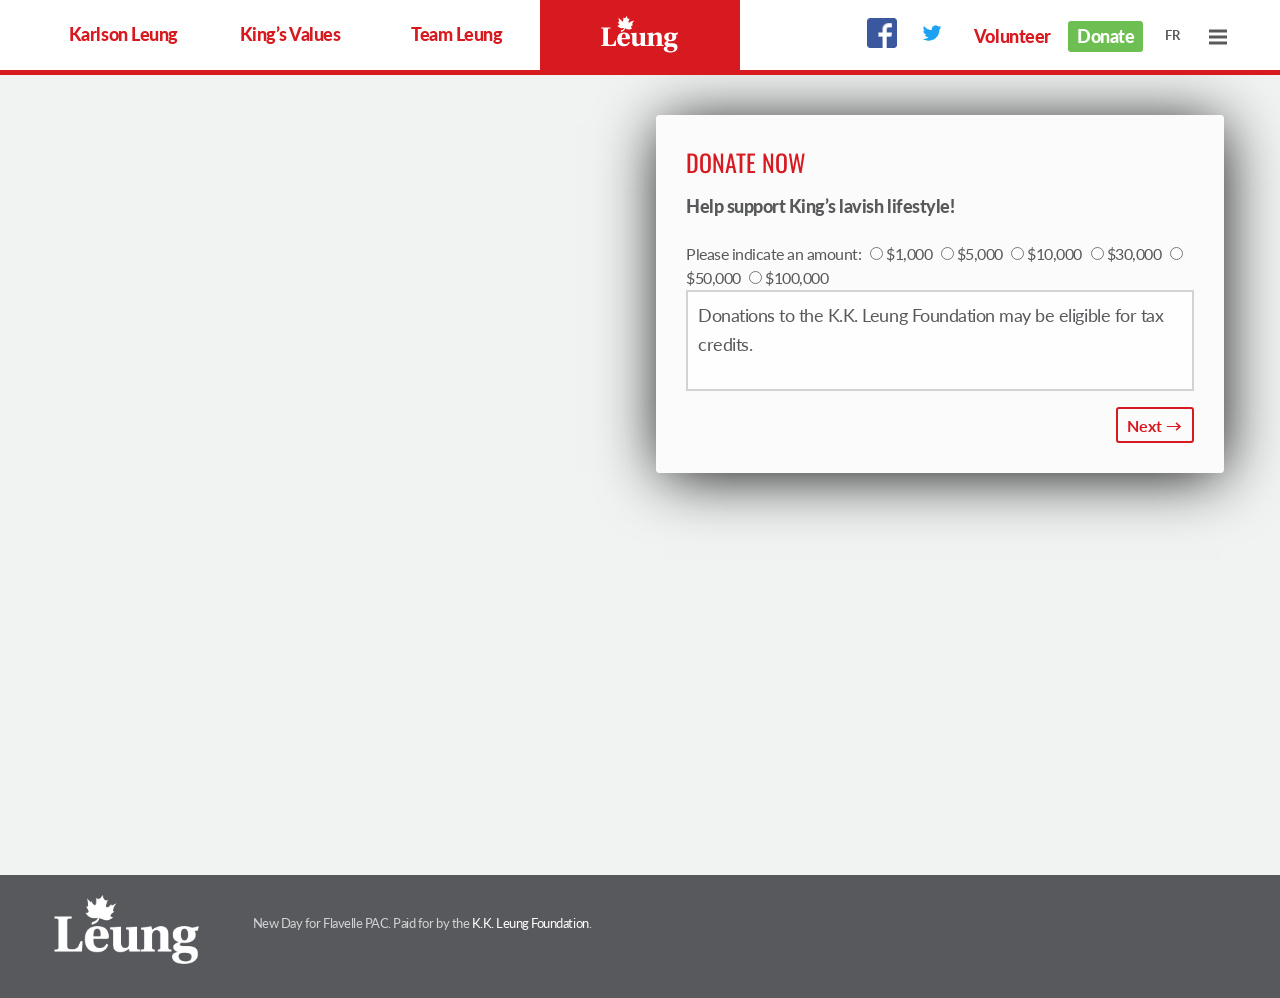
==== donate/index.htm @ eb3f4ece "Update index.htm" ====
<!DOCTYPE html>
<html lang="en-US">
  <head>
    <meta charset="UTF-8">
    <title>Donate | Ready for K.K. Leung</title>
    <meta name="description" content="Take advantage of tax credits to support the work of the K.K. Leung Foundation!">
    <meta name="viewport" content="width=device-width, initial-scale=1">
    <meta property="og:image" content="http://kkl.soundllp.com/images/king-donate-bg-wide.jpg">
    <meta property="og:image" content="http://kkl.soundllp.com/images/leung-generic-backdrop-red.png">
    <meta name="theme-color" content="#157878">
    <link href='https://fonts.googleapis.com/css?family=Open+Sans:400,700|Lato:400,400italic,300,700,900|Oswald:400,700,300' rel='stylesheet' type='text/css'>
    <link rel="stylesheet" href="/css/style.css">
    <link rel="icon" href="/favicon.ico" type="image/x-icon">
    
    <!-- Global site tag (gtag.js) - Google Analytics -->
    <script async src="https://www.googletagmanager.com/gtag/js?id=UA-57393795-3"></script>
    <script>
      window.dataLayer = window.dataLayer || [];
      function gtag(){dataLayer.push(arguments);}
      gtag('js', new Date());

      gtag('config', 'UA-57393795-3');
    </script>
      
    <script src="https://code.jquery.com/jquery-3.2.1.min.js"></script>
    <script type="text/javascript">
      $(document).ready(function(){
        $(".primary-nav-trigger").click(function() {
          $(".primary-nav").toggleClass("is-visible");
          $(".menu-icon").toggleClass("is-clicked");
          $("body").toggleClass("overflow-hidden");
        });
      });
    </script>
  </head>
  <body>
    <header id="header">
        <div class="row">
            <div class="column left-side">
              <ul class="mobile-hide">
                <a href="/hm-king-leung/"><li><div class="wrapper"><p>Karlson Leung</p></div></li></a>
                <a href="/realval/"><li><div class="wrapper"><p>King&rsquo;s Values</p></div></li></a>
                <a href="/team/"><li><div class="wrapper"><p>Team Leung</p></div></li></a>
              </ul>
              <div class="wrapper mobile-show text-center">
                <a href="/donate/" class="donate">Donate</a>
              </div>
            </div>
            <a href="/" class="home-link">
            	<div class="column middle">
              	  <img src="/images/header-logo-leung.png" title="Leung">
            	</div>
            </a>
            <div class="column right-side">
              <div class="wrapper">
                  <ul class="header-social">
                      <a href="https://www.facebook.com/karlson.leung" target="_blank" class="facebook">
                          <img src="/images/FB-f-Logo__blue_29.png">
                      </a>
                      <a href="https://twitter.com/karlsonleung" target="_blank" class="twitter">
                          <img src="/images/Twitter_Logo_Blue.png">
                      </a>
                  </ul>
                  <a href="/register/" class="volunteer mobile-hide">Volunteer</a>
                  <a href="/donate/" class="donate mobile-hide">Donate</a>
                  <a class="lang-switch" href="/fr/">FR</a>
		          <a class="primary-nav-trigger" href="#">
                      <span class="menu-icon">
                      </span>
                  </a>
              </div>
            </div>
          </div>
    </header>
      <nav class="primary-nav">
          <div class="nav-wrapper">
              <div class="row">
                  <div class="column large-3 medium-6 small-12">
                      <ul>
                          <li>The King</li>
                          <ul>
                              <li>
                                  <a href="/hm-king-leung/">Karlson King-Tao Leung, FRSA</a>
                              </li>
                              <li>
                                  <a href="/realval/">King&rsquo;s Values</a>
                              </li>
                              <li>
                                  <a href="/team/">Team Leung</a>
                              </li>
                          </ul>
                      </ul>
                  </div>
              </div>
          </div>
      </nav>
    <div class="donate-hero">
        <div class="row">
            <div id="donate-box" class="column large-6 medium-8 small-12">
                <div class="donate-hide-large">
                </div>
                <div class="donate-form-container">
                    <h2>Donate Now</h2>
                    <p style="font-weight: 900">
                        Help support King&rsquo;s lavish lifestyle!
                    </p>
                    <form action="/thankyou.htm">
                        <label for="amount">Please indicate an amount:</label>
                        <span>
                            <input id="amount_1000" type="radio" name="amount" value="1000" required="required"><label for="amount_1000">$1,000</label>
                        </span>
                        <span>
                            <input id="amount_5000" type="radio" name="amount" value="5000" required="required"><label for="amount_5000">$5,000</label>
                        </span>
                        <span>
                            <input id="amount_10000" type="radio" name="amount" value="10000" required="required"><label for="amount_10000">$10,000</label>
                        </span>
                        <span>
                            <input id="amount_30000" type="radio" name="amount" value="30000" required="required"><label for="amount_30000">$30,000</label>
                        </span>
                        <span>
                            <input id="amount_50000" type="radio" name="amount" value="50000" required="required"><label for="amount_50000">$50,000</label>
                        </span>
                        <span>
                            <input id="amount_100000" type="radio" name="amount" value="100000" required="required"><label for="amount_100000">$100,000</label>
                        </span>
                        <div class="tax-credits-infobox">
                            <p>
                                Donations to the K.K. Leung Foundation may be eligible for tax credits.
                            </p>
                        </div>
                        <div class="row" style="margin-top: 1rem;">
                            <button id="donate-button" type="submit">Next &rarr;</button>
                        </div>
                    </form>
                </div>
            </div>
        </div>
    </div>
    <footer>
    <div class="full-height-filler"></div>
    <div id="new-day-for-flavelle">
        <div class="row">
            <div class="medium-2 column text-left small-only-text-center"><img class="logo" src="/images/medium-leung.png" alt="Leung"></div>
            <div class="medium-8 column" style="padding-top:20px;">New Day for Flavelle PAC. Paid for by the <a href="http://draftmatt.soundllp.com/charitynav/index.htm">K.K. Leung Foundation</a>.</div>
        </div>
    </div>
    </footer>
    
  </body>
</html>
---- css/style.css ----
body {
    /* background: white; */
    background: #f1f2f2;
    color: #58595b;
    padding: 75px 0 0 0;
    margin: 0;
    font-family: Lato,"Helvetica Neue","Helvetica",Helvetica,Arial,sans-serif;
    font-weight: normal;
    font-style: normal;
    line-height: 150%;
    position: relative;
    cursor: default;
    letter-spacing: -0.03em;
}

body.overflow-hidden {
    overflow: hidden;
}

body.meet-king {
    background: #ffffff;
}

*, *:before, *:after {
    -webkit-box-sizing: border-box;
    -moz-box-sizing: border-box;
    /* box-sizing: border-box; */
}

a {
    color: #0babe3;
    text-decoration: none;
    line-height: inherit;
}

div, dl, dt, dd, ul, ol, li, h1, h2, h3, h4, h5, h6, pre, form, p, blockquote, th, td {
    margin: 0;
    padding: 0;
}

ul, ol, dl {
    font-size: 1.1rem;
    line-height: 1.8rem;
    margin-bottom: 1.25rem;
    list-style-position: outside;
    font-family: Lato,sans-serif;
}

h1, h2, h3, h4, h5, h6 {
    font-family: Oswald,"Helvetica Neue","Helvetica",Helvetica,Arial,sans-serif;
    font-weight: 400;
    text-transform: uppercase;
    font-style: normal;
    color: #d71920;
    text-rendering: optimizeLegibility;
    margin-top: 0.2rem;
    margin-bottom: 1rem;
    line-height: 1.2;
    letter-spacing: 0;
}

h3 {
    font-family: Oswald;
    letter-spacing: -0.03em;
    text-transform: uppercase;
    font-size: 1.7rem;
    color: #58595c;
    margin: 1em 0 1em;
    line-height: 1em;
    font-weight: 300;
}

p {
    font-family: inherit;
    font-weight: normal;
    font-size: 1.1rem;
    line-height: 1.8rem;
    margin-bottom: 1.25rem;
    text-rendering: optimizeLegibility;
}

img {
    max-width: 100%;
    height: auto;
}

blockquote {
    margin: 1.5em 0;
    padding: 1em 0;
}

/* screen size-dependent general elements */
@media only screen and (max-width: 40.063em) {
    h1, h2, h3, h4, h5, h6 {
        line-height: 1.2;
    }
    
    h1 {
        font-size: 2.3125rem;
    }
    
    h3 {
        font-size: 1.4375rem;
    }

    p {
        font-size: 1rem;
        line-height: 1.4em;
    }
}

input[type="text"], input[type="password"], input[type="date"], input[type="datetime"], input[type="datetime-local"], input[type="month"], input[type="week"], input[type="email"], input[type="number"], input[type="search"], input[type="tel"], input[type="time"], input[type="url"], textarea {
    -webkit-appearance: none;
    -webkit-border-radius: 0px;
    background-color: rgba(255,255,255,.25);
    font-family: inherit;
    border: 2px solid rgba(0,0,0,0.2);
    color: rgba(0, 0, 0, 0.75);
    display: block;
    font-size: 0.875rem;
    margin: 0 0 0.875rem 0;
    padding: 0.5rem;
    height: 2.3125rem;
    width: 100%;
    -webkit-box-sizing: border-box;
    -moz-box-sizing: border-box;
    box-sizing: border-box;
    transition: box-shadow 0.45s, border-color 0.45s ease-in-out;
}

.button, button {
    padding: 0.4em 0.6em;
    border: none;
    line-height: 1.2em;
    font-family: 'Lato';
    font-size: 1rem;
    display: inline-block;
    overflow: hidden;
    width: auto;
    color: #fff;
    background-color: #d71920;
    background-repeat: no-repeat;
    background-size: contain;
    background-position: -40px 0px;
    text-decoration: none;
    border-bottom: none;
    border-radius: 3px;
    cursor: pointer;
}

.button:hover, ul.share-buttons a:hover {
    background: #b11116;
}

#header {
    height: 75px;
    background: #fff;
    background-size: cover;
    border-bottom: 5px solid #d71920;
    position: absolute;
    top: 0;
    left: 0;
    width: 100%;
    z-index: 9999;
}

#header .row {
    height: 70px;
}

.row {
    width: 100%;
    margin-left: auto;
    margin-right: auto;
    margin-top: 0;
    margin-bottom: 0;
    max-width: 75em;
}

.row:after {
    clear: both;
}

.row:before, .row:after {
    content: " ";
    display: table;
}

#header ul {
    margin: 0;
}

.header-social {
    list-style: none;
    vertical-align: middle;
    display: inline-block;
    position: relative;
    top: -2px;
    margin-right: 0.5em!important;
}

.header-social .facebook, .header-social .twitter {
    /* background-color: #a7a9ac; */
}

.header-social img {
    width: 30px;
    height: 30px;
}

@media only screen and (max-width: 940px) {
    .header-social {
        display: none;
    }
}

#header .left-side {
    padding-left: 0;
    padding-right: 0;
    position: relative;
    width: 41.6667%;
}

#header .left-side ul li {
    width: 33.33%;
    list-style: none;
    float: left;
}

#header .left-side ul li .wrapper p {
    margin: 0;
    font-size: 1em;
    line-height: 1.2em;
    font-weight: 900;
    text-align: center;
}

#header .left-side a:hover>li {
    background-color:rgba(0,0,0,0.05)
}

#header .right-side {
    text-align: right;
    padding-right: 90px;
    padding-left: 0;
    position: relative;
    width: 41.6667%;
    padding-top: 4px;
}

@media only screen and (max-width: 730px) {
    #header .left-side, #header .right-side {
        width: 38%;
    }
}

@media only screen and (max-width: 500px) {
    #header .left-side, #header .right-side {
        width: 35%;
    }
}

#header .wrapper {
    height: 70px;
    width: 600px;
    display: table-cell;
    vertical-align: middle;
}

@media only screen and (max-width: 730px) {
    .mobile-hide {
        display: none;
    }
}

@media only screen and (min-width: 730px) {
    .mobile-show {
      display: none!important;
    }
}

.text-center {
    text-align: center !important;
}

#header a {
    border-bottom: none;
    color: #d71920;
}

#header .left-side ul li {
    width: 33.33%;
    list-style: none;
    float: left;
}

#header .right-side a {
    margin: 0 0.4em;
    font-weight: 900;
    font-size: 1.1em;
}

#header .home-link div {
    background-color: #d71920;
}

#header .home-link:hover div {
    background-color: #b11116;
}

#header a.volunteer:hover {
    color: #b11116;
}

#header a.donate {
    background-color: #6ebf52;
    color: #fff;
    padding: 0.3em 0.5em;
    border-radius: 3px;
    font-size: 1.1em;
    font-weight: 900;
}

#header a.donate:hover {
    background-color: #b11116;
}

#header a.lang-switch {
    color: #58595c;
    font-size: 0.8em;
    font-weight: 700;
    text-transform: uppercase;
    position: absolute;
    right: 45px;
    top: 0;
    height: 100%;
    width: 45px;
    margin: 0;
    padding-top: 23px;
    text-align: center;
}

#header a.lang-switch:hover {
    color: #a7a9ac;
}

#header .middle {
    height: 100%;
    text-align: center;
    padding: 1em 1em 0;
    position: relative;
    width: 16.6667%;
}

@media only screen and (max-width: 730px) {
    #header .middle {
        width: 22%;
    }
}

@media only screen and (max-width: 500px) {
    #header .middle {
        width: 28%;
    }
}

/* navigation */
.primary-nav {
    position: fixed;
    left: 0;
    top: 0;
    height: 100%;
    width: 100%;
    padding-top: 75px;
    background-color: rgba(255,255,255,0.95);
    z-index: 999;
    -webkit-overflow-scrolling: touch;
    -webkit-transform: translateY(-100%);
    -moz-transform: translateY(-100%);
    -ms-transform: translateY(-100%);
    -o-transform: translateY(-100%);
    transform: translateY(-100%);
    -webkit-transition-property: -webkit-transform;
    -moz-transition-property: -moz-transform;
    transition-property: transform;
    -webkit-transition-duration: 0.4s;
    -moz-transition-duration: 0.4s;
    transition-duration: 0.4s;
    overflow: scroll;
}

.primary-nav.is-visible {
    -webkit-transform: translateY(0);
    -moz-transform: translateY(0);
    -ms-transform: translateY(0);
    -o-transform: translateY(0);
    /* transform: translateY(0); */
}

.primary-nav ul {
    list-style: none;
    margin-left: 0;
    margin-bottom: 2em;
}

.primary-nav ul li {
    font-family: Oswald;
    text-transform: uppercase;
    color: #a7a9ac;
    font-size: 0.8em;
    line-height: 1.1em;
    margin-bottom: 1em;
}

.primary-nav ul ul li {
    font-family: Lato;
    margin-bottom: 0.6em;
    text-transform: none;
    font-size: 1.3em;
    font-weight: 900;
    letter-spacing: -0.03em;
}

.primary-nav ul ul li a {
    color: #d71920;
    border: none;
}

.primary-nav ul ul li a:hover {
    color: #4b5766;
    margin-left: 0.2em;
}

.nav-wrapper {
    width: 100vw;
    height: 70vh;
    padding: 5rem 0;
}

/* nav button */
.primary-nav-trigger {
    position: absolute;
    right: 0;
    top: 0;
    height: 100%;
    width: 45px;
    margin: 0!important;
}

.primary-nav-trigger .menu-icon.is-clicked {
    background-color: rgba(255, 255, 255, 0);
}

.primary-nav-trigger .menu-icon {
    display: inline-block;
    position: absolute;
    left: 50%;
    top: 50%;
    bottom: auto;
    right: auto;
    cursor: pointer;
    -webkit-transform: translateX(-50%) translateY(-50%);
    -moz-transform: translateX(-50%) translateY(-50%);
    -ms-transform: translateX(-50%) translateY(-50%);
    -o-transform: translateX(-50%) translateY(-50%);
    transform: translateX(-50%) translateY(-50%);
    width: 18px;
    height: 3px;
    background-color: #58595c;
    -webkit-transition: background-color 0.3s;
    -moz-transition: background-color 0.3s;
    transition: background-color 0.3s;
}

.primary-nav-trigger .menu-icon::before, .primary-nav-trigger .menu-icon:after {
    content: '';
    width: 100%;
    height: 100%;
    position: absolute;
    background-color: #58595c;
    right: 0;
    -webkit-transition: -webkit-transform .3s, top .3s, background-color 0s;
    -moz-transition: -moz-transform .3s, top .3s, background-color 0s;
    transition: transform .3s, top .3s, background-color 0s;
}

.primary-nav-trigger .menu-icon::before {
    top: -6px;
}

.primary-nav-trigger .menu-icon::after {
    top: 6px;
}

.primary-nav-trigger .menu-icon.is-clicked::before, .primary-nav-trigger .menu-icon.is-clicked::after {
    background-color: #d71920;
}

.primary-nav-trigger .menu-icon.is-clicked::before {
    top: 0;
    -webkit-transform: rotate(135deg);
    -moz-transform: rotate(135deg);
    -ms-transform: rotate(135deg);
    -o-transform: rotate(135deg);
    transform: rotate(135deg);
}

.primary-nav-trigger .menu-icon.is-clicked::after {
    top: 0;
    -webkit-transform: rotate(225deg);
    -moz-transform: rotate(225deg);
    -ms-transform: rotate(225deg);
    -o-transform: rotate(225deg);
    transform: rotate(225deg);
}

/* columns */
.column, .columns {
    position: relative;
    padding-left: 0.9375em;
    padding-right: 0.9375em;
    float: left;
}

.column, .columns {
    padding-left: 0.9375em;
    padding-right: 0.9375em;
    width: 100%;
    float: left;
}

.column.small-centered, .columns.small-centered {
    margin-left: auto;
    margin-right: auto;
    float: none;
}

@media only screen and (min-width: 40.063em) {
    .column, .columns {
        position: relative;
        padding-left: 0.9375em;
        padding-right: 0.9375em;
        float: left;
    }
    
    .medium-4 {
        width: 33.33333%;
    }
    
    .medium-5 {
       width: 41.66667%;
    }
    
    .medium-6 {
        width: 50%;
    }
    
    .medium-7 {
        width: 58.33333%;
    }
    
    .pull-5 {
       position: relative;
        right: 41.66667%;
        left: auto;
    }

    .push-8 {
        position: relative;
        left: 66.66667%;
        right: auto;
    }
}

@media only screen and (min-width: 64.063em) {
    .column, .columns {
        position: relative;
        padding-left: 1em;
        padding-right: 1em;
        float: left;
    }
      
    .large-3 {
        width: 25%;
    }
    
    .pull-5 {
        position: relative;
        right: 41.66667%;
        left: auto;
    }
    
    .push-8 {
        position: relative;
        left: 66.66667%;
        right: auto;
    }
}

.main-content-wrapper {
    background: white;
    padding: 0 75px 3em;
}

@media only screen and (max-width: 50.063em) {
    .main-content-wrapper {
        padding: 0 20px 2em;
    }
}

/* banner */
.banner-image {
    min-height: 400px;
    background-image: url('/images/king-hero.jpg');
    background-position: top right;
    background-size: cover;
}

@media only screen and (max-width: 500px) {
    .banner-image {
        /* background-position-x: 40em; */
    }
}

#banner-wrapper {
    /* background-color: #ffffff; */
    padding: 22px;
    /* margin: 25px auto 0 auto; */
    /* border-radius: 4px; */
    position: relative;
    top: 3em;
    /* box-shadow: 2px 5px 60px 0px rgba(0, 0, 0, 1); */
    max-width: 529px;
    text-align: center;
}

@media only screen and (max-width: 500px) {
    #banner-wrapper {
        top: 5em;
    }
}

/* Open Movement in Flavelle */
#banner-wrapper h1 {
    text-transform: uppercase;
    font-family: oswald;
    font-size: 3rem;
    line-height: 1.2;
    cursor: default;
    letter-spacing: 0;
    color: #ffffff;
    text-align: center;
    padding: 0.2em;
    /* margin: 0 0 0.5em; */
    margin: 0;
    font-weight: 400;
    text-shadow: 2px 5px 60px rgba(0, 0, 0, 1);
}

/* Be a part of the most... */
#banner-wrapper h1:first-of-type {
    font-weight: 300;
    font-size: 2.3rem;
}

@media only screen and (max-width: 500px) {
    #banner-wrapper h1 {
        font-size: 2.5rem;
    }
    
    #banner-wrapper h1:first-of-type {
        font-size: 1.8rem;
    }
}

#stand-with-king {
    margin: 1.25rem;
}

.content-button {
    margin: 0;
    font-size: 1.1rem;
    font-weight: 900;
    font-family: Lato;
    background: #d71920;
    color: #fff !important;
    border: 2px solid #d71920 !important;
    letter-spacing: -0.02em;
    padding: 0.4em 0.6em;
    border-radius: 3px;
    border-color: #fff;
    display: inline-block;
}

.content-button:hover {
    background: none;
    border: 2px solid #d71920 !important;
    text-shadow: 0px 0px;
}

/* news feed */
.home-news-feed {
    margin-top: 75px;
}

.home-news-feed .news-item {
    margin-top: 50px;
    margin-bottom: 50px;
}

.news-item h3 {
    font-size: 2em;
    font-family: Lato;
    text-transform: none;
    font-weight: 900!important;
    color: #d71920;
    line-height: 1.0em;
    margin-bottom: 0.2em;
}

.news-item p {
    font-size: 1.1em;
    line-height: 1.4em;
    margin: 0.6em 0 0.1em;
}

.news-item .text-link {
    color: #0babe3;
    font-size: 0.8em;
    text-transform: uppercase;
    border: none;
}

/* sidebar */
.sidebar-block {
    margin-top: 75px;
    text-align: center;
}

.news-item h4, .sidebar-block h4 {
    font-family: Oswald;
    text-transform: uppercase;
    color: #a7a9ac;
    font-size: 0.9em;
    letter-spacing: 0;
    margin-bottom: 0.4em;
}

.bromide p {
    font-size: 22px;
    line-height: 1em;
    font-weight: 900;
    color: #6F6F6F;
}

.bromide p span {
    color: #d71920;
    display: block;
    padding-top: 0.5em;
    font-size: 0.8em;
    text-transform: uppercase;
}

/* sidebar donate */
.donate-block {
    border: 10px solid #f1f2f2;
    text-align: left;
    padding: 1.25em;
}

.donate-block header {
    margin-bottom: 1em;
    border-bottom: 3px solid #f1f1f1;
}

.donate-block header h2 {
    margin-bottom: 0.5rem;
    font-weight: 400 !important;
    background: #d71920;
    display: inline;
    color: #fff;
    padding: 0 0.4em 0.05em;
    box-decoration-break: clone;
    -webkit-box-decoration-break: clone;
}

.donate-block header p {
    font-size: 0.9em;
    line-height: 1.3;
    background: #f1f1f1;
    display: inline;
    color: #3f2e0a;
    padding: 0 0.4em 0.05em;
    box-decoration-break: clone;
    -webkit-box-decoration-break: clone;
    background: none;
    display: block;
    padding: 0;
    margin-top: 1em;
}

.donate-block .button {
    margin-bottom: 0;
    font-weight: 900;
    font-size: 1.2rem;
    border: 2px solid #d71920;
    background: none;
    color: #d71920;
}

.donate-block .button:hover {
    background: #d71920;
    border: 2px solid #d71920;
    color: #fff;
}

.donate-block .donor-logo {
    margin: 0 auto 1em;
    display: block;
    max-width: 300px;
    width: 100%;
}

/* footer */
footer {
    background-color: #ffffff;
}

#new-day-for-flavelle {
    background: #58595c;
    font-size: 0.8em;
    color: #d1d3d4;
    line-height: 1.3em;
    padding: 20px 0;
    width: 100%;
    /* margin-top: 0.2em; */
}

#new-day-for-flavelle > .row {
    max-width: 1200px;
}

.text-left {
    text-align: left !important;
}

@media only screen and (max-width: 40em) {
    .small-only-text-center {
        text-align: center !important;
    }
}

@media only screen and (min-width: 40.063em) {
    .medium-2 {
        width: 16.66667%;
    }
    
    .medium-8 {
        width: 66.66667%;
    }
}

@media only screen and (min-width: 64.063em) {
    .column.large-centered, .columns.large-centered {
        margin-left: auto;
        margin-right: auto;
        float: none;
    }
    
    .large-6 {
        width: 50%;
    }
    
    .large-8 {
        width: 66.66667%;
    }
}

#new-day-for-flavelle .logo {
    width: 150px;
    max-width: 100%;
    margin-right: 15px;
    margin-bottom: 10px;
}

#new-day-for-flavelle a {
    color: #fff;
    border-bottom: none;
}

#new-day-for-flavelle a:hover {
    color: #a7a9ac;
}

/* Meet HM King */
.king-banner {
    background: no-repeat center center fixed;
    -webkit-background-size: cover;
    -moz-background-size: cover;
    -o-background-size: cover;
    background-size: cover;
    padding-top: 170px;
    padding-bottom: 170px;
    position: relative;
    background-image: url('http://kkl.soundllp.com/images/meet-king-flavelle-1.jpg');
}

@media (max-width: 768px) {
    .king-banner {
        padding-top: 50px;
        padding-bottom: 50px;
        background-attachment: scroll;
    }
}

.king-banner h1 {
    font-family: "utopia-std-display", Georgia, sans-serif;
    font-weight: 700;
    font-size: 64px;
    color: white;
    line-height: 1.2;
}

.king-banner h1 span {
    font-family: 'Lato', sans-serif;
    text-transform: uppercase;
    font-size: 16px;
    font-weight: 900;
    letter-spacing: 2px;
    padding-bottom: 3px;
    display: block;
}

.overlay-dark {
    position: absolute;
    top: 0;
    left: 0;
    width: 100%;
    height: 100%;
    z-index: 0;
}

.background-gradient-dark, .overlay-dark {
    background: -moz-linear-gradient(top, rgba(34, 34, 34, 0.2) 0%, rgba(34, 34, 34, 0.5) 100%);
    background: -webkit-gradient(linear, left top, left bottom, color-stop(0%, rgba(34, 34, 34, 0.2)), color-stop(100%, rgba(34, 34, 34, 0.45)));
    background: -webkit-linear-gradient(top, rgba(34, 34, 34, 0.2) 0%, rgba(34, 34, 34, 0.5) 100%);
    background: -o-linear-gradient(top, rgba(34, 34, 34, 0.2) 0%, rgba(34, 34, 34, 0.5) 100%);
    background: -ms-linear-gradient(top, rgba(34, 34, 34, 0.2) 0%, rgba(34, 34, 34, 0.5) 100%);
    background: linear-gradient(to bottom, rgba(34, 34, 34, 0.2) 0%, rgba(34, 34, 34, 0.5) 100%);
    filter: progid:DXImageTransform.Microsoft.gradient(startColorstr='#00000000', endColorstr='#a6000000',GradientType=0);
}

.content-block {
    z-index: 2;
    position: relative;
}

.king-banner .white-line {
    margin: 15px auto;
    width: 0;
}

.white-line {
    width: 100px;
    border-top: solid 5px white;
    margin-top: 15px;
    margin-bottom: 15px;
}

.king-banner ul {
    list-style-type: none;
    padding: 0;
    margin: 0;
    margin-top: 50px;
}

.king-banner ul li {
    margin-right: 20px;
    display: inline-block;
}

.king-banner ul li:last-child {
    margin-right: 0;
}

@media (max-width: 768px) {
    .king-banner h1 {
        font-size: 52px;
    }
    
    .king-banner ul li {
        margin: 5px 0 0 0;
        display: block;
    }
}

.king-banner ul li a {
    font-family: 'Lato', sans-serif;
    text-transform: uppercase;
    font-size: 20px;
    color: white;
    font-weight: 900;
    letter-spacing: 2px;
    padding-bottom: 3px;
}

.king-banner ul li a:hover {
    border-bottom: solid 5px white;
}

/* Meet King contents */
.media {
    max-width: 400px;
    padding: 0px 20px 20px 0;
}

.left-media {
    float: left;
}

.right-media {
    float: right;
}

.vertical-photos img {
    margin-bottom: 25px;
}

.media-row {
    padding-top: 25px;
    padding-bottom: 50px;
}

.meet-king-wrapper h2 {
    font-family: "utopia-std-display", Georgia, serif;
    font-size: 42px;
    font-weight: 600;
}

.meet-king-wrapper section {
    padding-top: 40px;
    padding-bottom: 40px;
    padding-left: 15%;
    padding-right: 15%;
}

.meet-king-wrapper blockquote {
    font-family: 'Lato', serif;
    margin-left: 0;
    padding-left: 0;
    color: white;
    font-size: 32px;
    border-left: none;
    line-height: 1.2;
}

.meet-king-wrapper blockquote citation {
    font-family: 'Lato', sans-serif;
    text-transform: uppercase;
    font-size: 14px;
    font-weight: 900;
    letter-spacing: 2px;
    display: block;
    margin-top: 15px;
}

.meet-king-wrapper blockquote.inline-quote {
    font-size: 22px;
    font-style: italic;
    padding: 25px;
    color: #58595b;
}

.meet-king-wrapper section#intro {
    padding-top: 80px;
}

.meet-king-wrapper span.bold-text {
    font-family: 'Lato', sans-serif;
    text-transform: uppercase;
    font-size: 14px;
    font-weight: 900;
    letter-spacing: 2px;
}

.meet-king-wrapper section#wanderer {
    padding-top: 0;
    padding-bottom: 950px;
    background: no-repeat center bottom none;
    background-size: 100%;
    background-image: url('http://kkl.soundllp.com/images/meet-king-oxon-paint.jpg');
}

@media (max-width: 1200px) {
    .meet-king-wrapper section#wanderer {
        padding-bottom: 575px;
    }
}

@media (max-width: 768px) {
    .meet-king-wrapper section {
        padding-left: 2%;
        padding-right: 2%;
        padding-top: 20px;
        padding-bottom: 20px;
    }
    
    .meet-king-wrapper section#intro {
        padding-top: 40px;
    }
    
    .meet-king-wrapper section#wanderer {
        padding-bottom: 425px;
    }
    
    .meet-king-wrapper blockquote {
        font-size: 26px;
    }
}

.king-banner-content {
    background: no-repeat center center fixed;
    -webkit-background-size: cover;
    -moz-background-size: cover;
    -o-background-size: cover;
    background-size: cover;
    padding-top: 150px;
    padding-bottom: 150px;
    text-align: center;
    position: relative;
}

@media (max-width: 768px) {
    .king-banner-content {
        background-attachment: scroll;
        padding-top: 50px;
        padding-bottom: 50px;
    }
}

.kk-leung-sig {
    display: block;
    margin: 1em auto;
    width: 200px;
}

/* King's Values page */
.king-val-hero {
    position: relative;
}

.king-val-question {
    padding-top: 75px;
    padding-bottom: 75px;
    text-align: center;
    /* max-width: 900px; */
    margin: 0 auto;
    min-height: 350px;
    background-repeat: no-repeat;
    background-position: center right;
    -webkit-background-size: cover;
    -moz-background-size: cover;
    -o-background-size: cover;
    background-size: cover;
    background-image: url('http://kkl.soundllp.com/images/king-val-banner.jpg'); /* 2020 Visionary */
}

#king-val-question-label {
    max-width: 900px;
    display: block;
    margin: 0 auto;
        
    /* transparency on box - may remove */
    background-color: rgba(255, 255, 255, 0.5);
    padding: 30px;
    border-radius: 4px;
}

#king-val-question-label h1 {
    font-family: 'lato',sans-serif;
    text-transform: none;
    font-size: 42px;
    color: #58595b;
    font-weight: 900;
    line-height: 1;
}

@media only screen and (max-width: 40.063em) {
    #king-val-question-label {
        font-size: 32px;
        text-align: center;
    }
}

.king-val-highlights:after {
    clear: both;
}

.king-val-highlights:before, .king-val-highlights:after {
    content: " ";
    display: table;
}

.highlight-box {
    width: 33.33%;
    display: block;
    float: left;
    height: 250px;
    background: no-repeat center center none;
    -webkit-background-size: cover;
    -moz-background-size: cover;
    -o-background-size: cover;
    background-size: cover;
    position: relative;
}

@media only screen and (max-width: 40.063em) {
    .highlight-box {
        width: 100%;
        float: none;
    }
}

.highlight-box:hover h3 {
    transform: scale(1.2);
    -webkit-transform: scale(1.2);
}

.highlight-box h3 {
    padding: 25px 40px;
    z-index: 2;
    position: absolute;
    bottom: 0;
    color: white;
    transition: all .2s ease-in-out;
    -webkit-transition: all .2s ease-in-out;
}

/* Register page */
.register-hero {
    background-color: #000000;
    background-repeat: no-repeat;
    background-size: contain;
    background-position: bottom right;
    background-image: url('http://kkl.soundllp.com/images/king-slay-cropped.png');
}

.register-hide-large {
    display: none;
    width: 100%;
    height: 300px;
    background-size: contain;
    background-repeat: no-repeat;
    background-position: bottom right;
    position: relative;
    background-image: url('http://kkl.soundllp.com/images/king-slay-cropped.png');
}

.register-wrapper {
    background-color: #ffffff;
    margin: 4em 0;
    padding: 22px;
    border-radius: 4px;
    box-shadow: 2px 5px 60px 0px rgba(0, 0, 0, 1);
    max-width: 531px;
}

@media only screen and (max-width: 64.063em) {
    .register-hide-large {
        display: block;
    }    
    
    .register-hero {
        background: #000000;
    }
    
    .register-wrapper {
        position: static;
        width: 100%;
        margin: 0;
        background: #ffffff;
        border: none;
        box-shadow: none;
        -webkit-box-shadow: none;
        max-width: none;
    }
}

.register-wrapper h1 {
    text-transform: uppercase;
    font-family: oswald;
    font-weight: normal;
    font-size: 2.3rem;
    line-height: 1.2;
    cursor: default;
    letter-spacing: 0;
    color: #d71920;
    text-align: center;
    padding: 0.2em;
    margin: 0 0 0.5em;
}

.register-wrapper h2 {
    cursor: default;
    color: #58595c;
    font-size: 1.1rem;
    font-weight: 900;
    font-family: Lato;
    text-align: center;
    text-rendering: optimizeLegibility;
    text-transform: none;
}

#register-form input {
    font-size: 1rem;
}

#register-button {
    margin: 0;
    border: none;
    background-color: #d71920;
    color: #fff;
    font-weight: bold;
    white-space: normal;
}

#register-button:hover {
    background-color: #b11116;
}

/* Donate page */
.donate-hero {
    background-image: url('http://kkl.soundllp.com/images/king-donate-bg-wide.jpg');
    background-repeat: no-repeat;
    background-position: left top;
    background-size: cover;
    min-height: 800px;
    background-color: #f1f2f2;
}

#donate-box {
    float: right;
}

.donate-form-container {
    margin: 40px 0;
    position: relative;
    padding: 30px;
    border-radius: 4px;
    background-color: rgba(255, 255, 255, 0.7);
    text-align: left;
    box-shadow: 2px 5px 60px -5px rgba(0, 0, 0, 1);
}

.tax-credits-infobox {
    background: rgba(255, 255, 255, 0.7);
    border: 2px solid #d1d3d4;
    margin-bottom: 1rem;
    padding: 10px;
}

#donate-button {
    font-weight: bold;
    background: none;
    border: 2px solid #d71920;
    color: #d71920;
    float: right;
}

#donate-button:hover {
    background: #d71920;
    color: #ffffff;
}
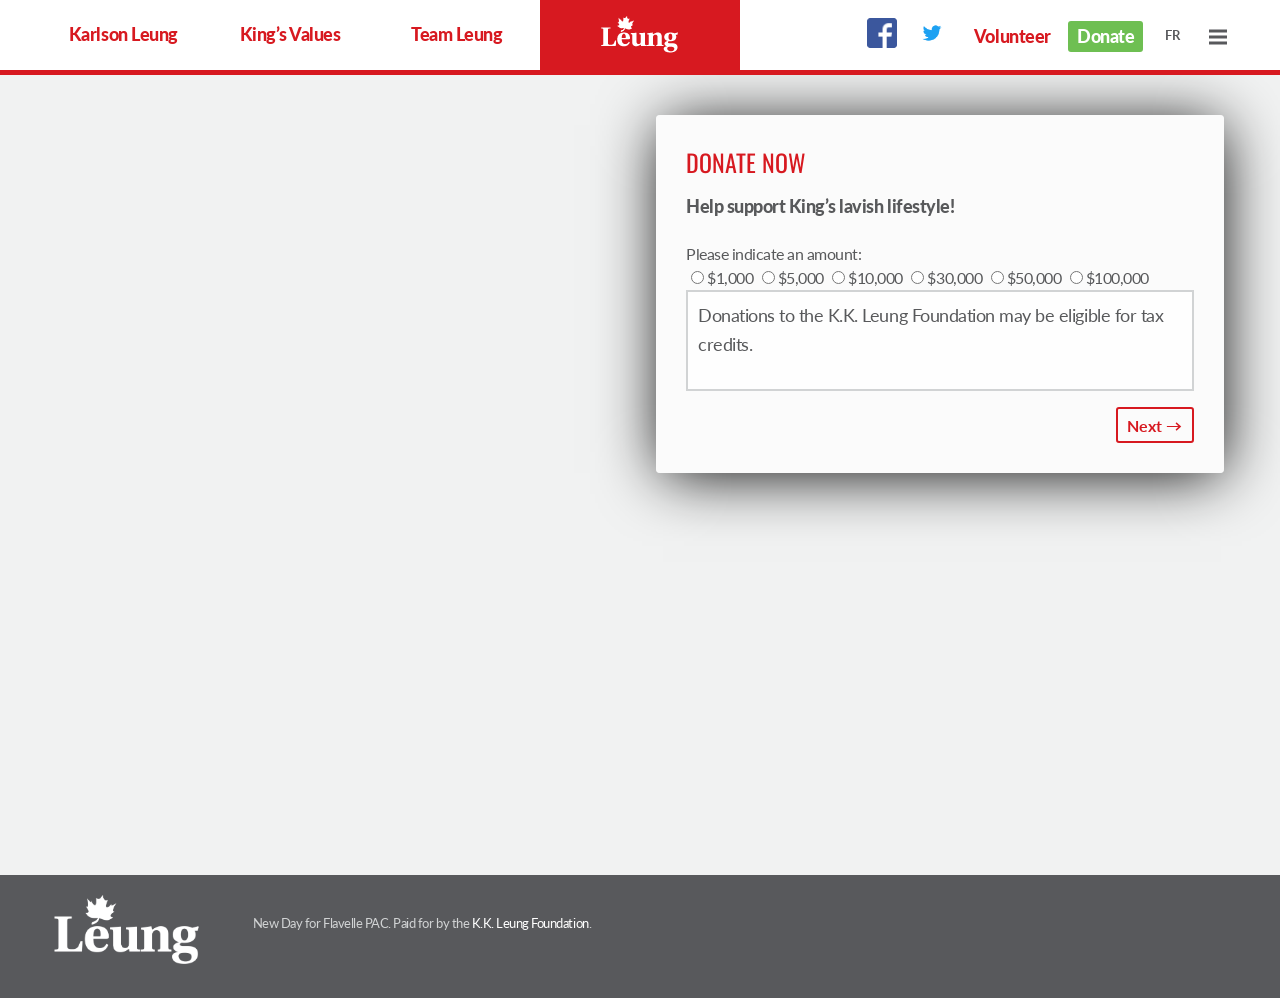
==== commit 75e26305: "Update index.htm" ====
--- a/donate/index.htm
+++ b/donate/index.htm
@@ -106,24 +106,26 @@
                     </p>
                     <form action="/thankyou.htm">
                         <label for="amount">Please indicate an amount:</label>
-                        <span>
-                            <input id="amount_1000" type="radio" name="amount" value="1000" required="required"><label for="amount_1000">$1,000</label>
-                        </span>
-                        <span>
-                            <input id="amount_5000" type="radio" name="amount" value="5000" required="required"><label for="amount_5000">$5,000</label>
-                        </span>
-                        <span>
-                            <input id="amount_10000" type="radio" name="amount" value="10000" required="required"><label for="amount_10000">$10,000</label>
-                        </span>
-                        <span>
-                            <input id="amount_30000" type="radio" name="amount" value="30000" required="required"><label for="amount_30000">$30,000</label>
-                        </span>
-                        <span>
-                            <input id="amount_50000" type="radio" name="amount" value="50000" required="required"><label for="amount_50000">$50,000</label>
-                        </span>
-                        <span>
-                            <input id="amount_100000" type="radio" name="amount" value="100000" required="required"><label for="amount_100000">$100,000</label>
-                        </span>
+                        <div class="row">
+                            <span>
+                                <input id="amount_1000" type="radio" name="amount" value="1000" required="required"><label for="amount_1000">$1,000</label>
+                            </span>
+                            <span>
+                                <input id="amount_5000" type="radio" name="amount" value="5000" required="required"><label for="amount_5000">$5,000</label>
+                            </span>
+                            <span>
+                                <input id="amount_10000" type="radio" name="amount" value="10000" required="required"><label for="amount_10000">$10,000</label>
+                            </span>
+                            <span>
+                                <input id="amount_30000" type="radio" name="amount" value="30000" required="required"><label for="amount_30000">$30,000</label>
+                            </span>
+                            <span>
+                                <input id="amount_50000" type="radio" name="amount" value="50000" required="required"><label for="amount_50000">$50,000</label>
+                            </span>
+                            <span>
+                                <input id="amount_100000" type="radio" name="amount" value="100000" required="required"><label for="amount_100000">$100,000</label>
+                            </span>
+                        </div>
                         <div class="tax-credits-infobox">
                             <p>
                                 Donations to the K.K. Leung Foundation may be eligible for tax credits.
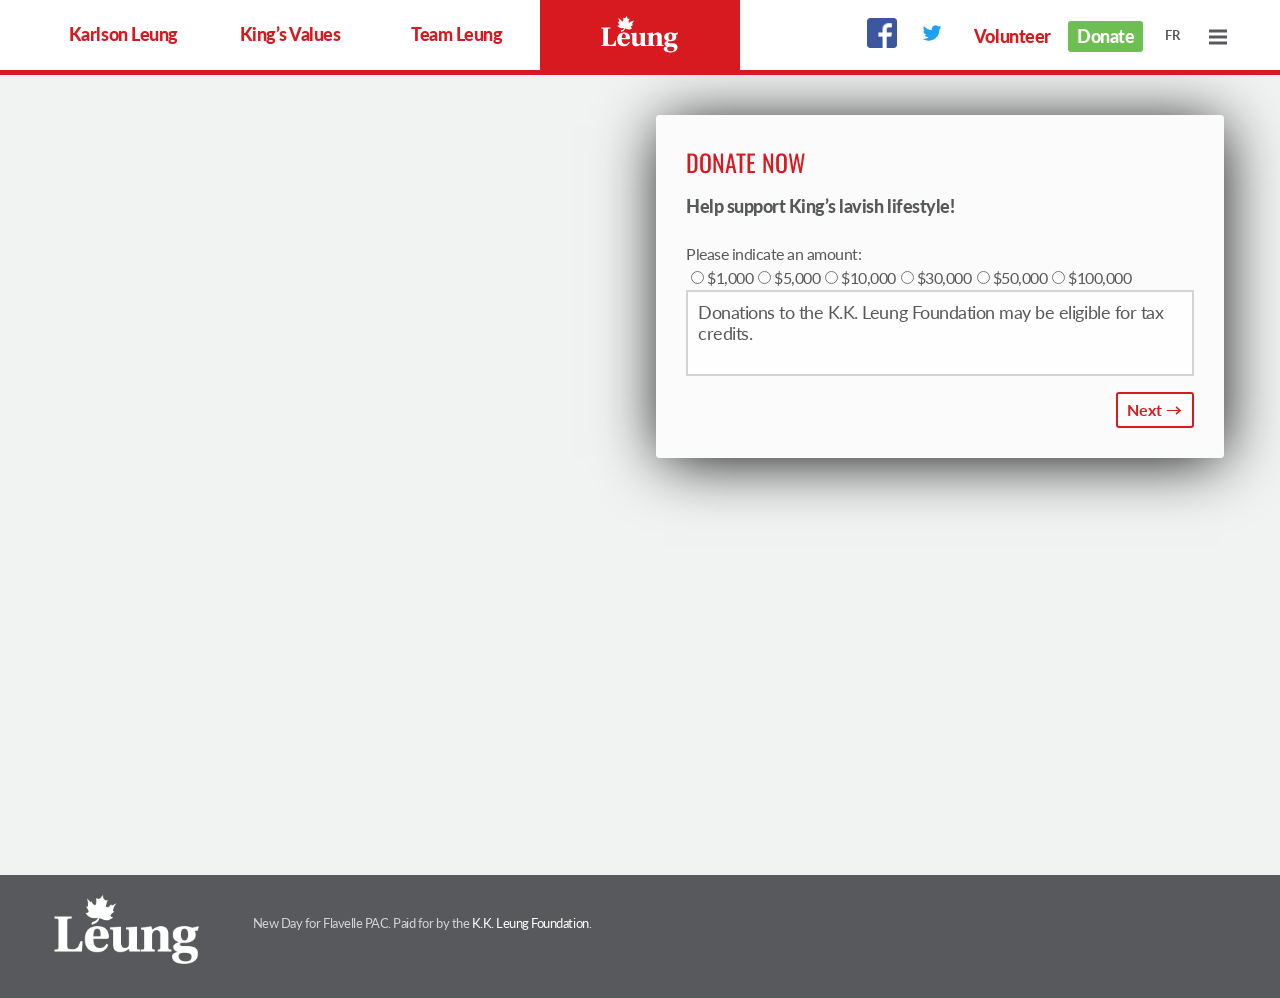
==== commit 4eda9659: "Update index.htm" ====
--- a/donate/index.htm
+++ b/donate/index.htm
@@ -104,7 +104,7 @@
                     <p style="font-weight: 900">
                         Help support King&rsquo;s lavish lifestyle!
                     </p>
-                    <form action="/thankyou.htm">
+                    <form action="/thankyou.htm" class="donate-form">
                         <label for="amount">Please indicate an amount:</label>
                         <div class="row">
                             <span>
--- a/css/style.css
+++ b/css/style.css
@@ -1359,6 +1359,10 @@
     padding: 10px;
 }
 
+.tax-credits-infobox p {
+    line-height: normal;
+}
+
 #donate-button {
     font-weight: bold;
     background: none;
@@ -1371,3 +1375,7 @@
     background: #d71920;
     color: #ffffff;
 }
+
+.donate-form span {
+    float: left;
+}
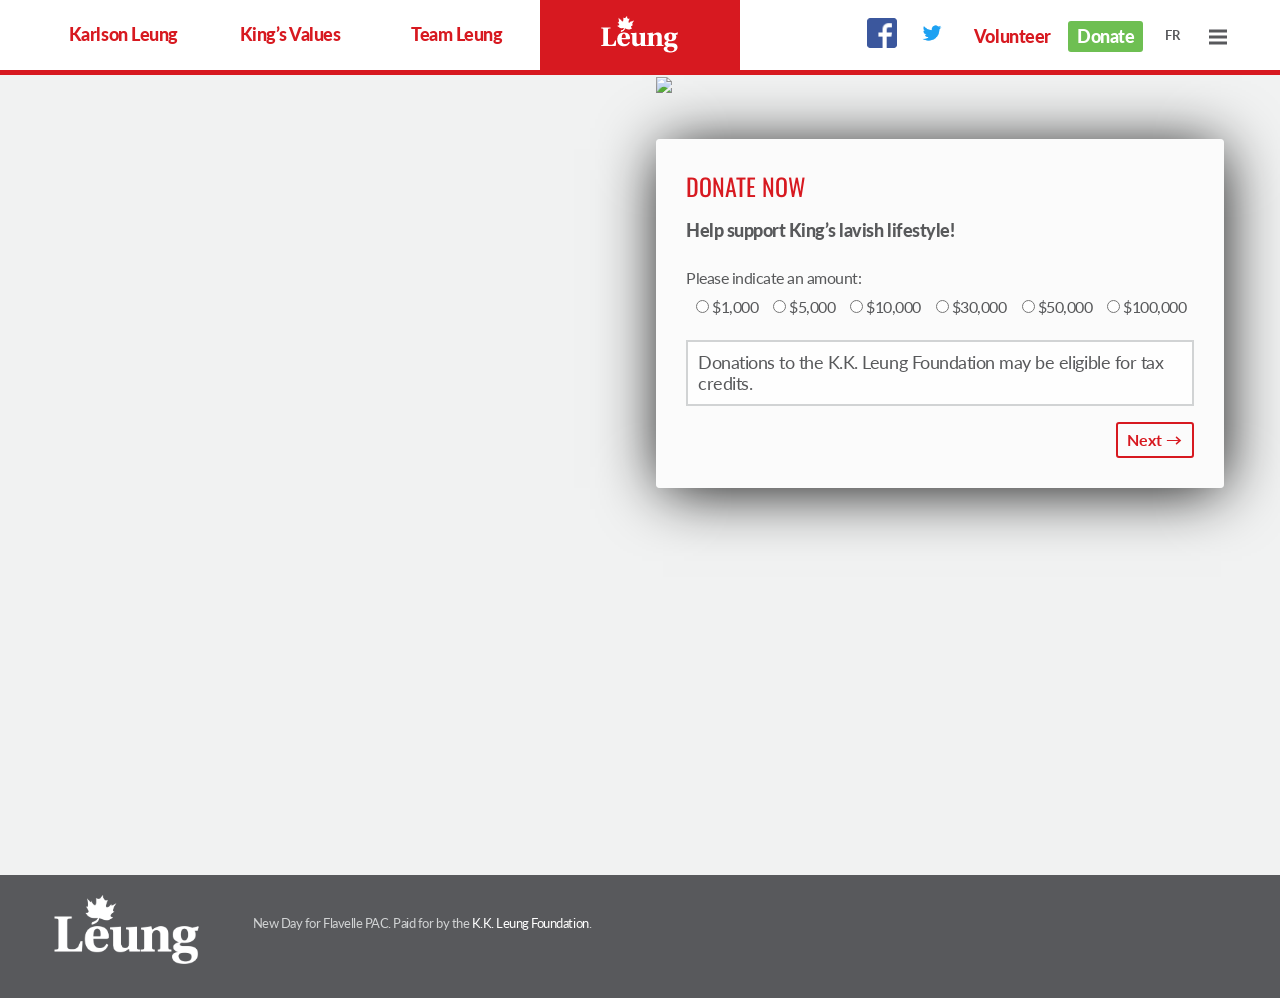
==== commit a51e3c0e: "Update index.htm" ====
--- a/donate/index.htm
+++ b/donate/index.htm
@@ -98,6 +98,7 @@
         <div class="row">
             <div id="donate-box" class="column large-6 medium-8 small-12">
                 <div class="donate-hide-large">
+                    <img src="/images/king-donate-bg-mobile.jpg">
                 </div>
                 <div class="donate-form-container">
                     <h2>Donate Now</h2>
--- a/css/style.css
+++ b/css/style.css
@@ -1355,12 +1355,13 @@
 .tax-credits-infobox {
     background: rgba(255, 255, 255, 0.7);
     border: 2px solid #d1d3d4;
-    margin-bottom: 1rem;
+    margin: 1rem 0;
     padding: 10px;
 }
 
 .tax-credits-infobox p {
     line-height: normal;
+    margin: 0;
 }
 
 #donate-button {
@@ -1378,4 +1379,5 @@
 
 .donate-form span {
     float: left;
-}
+    margin: 5px;
+}
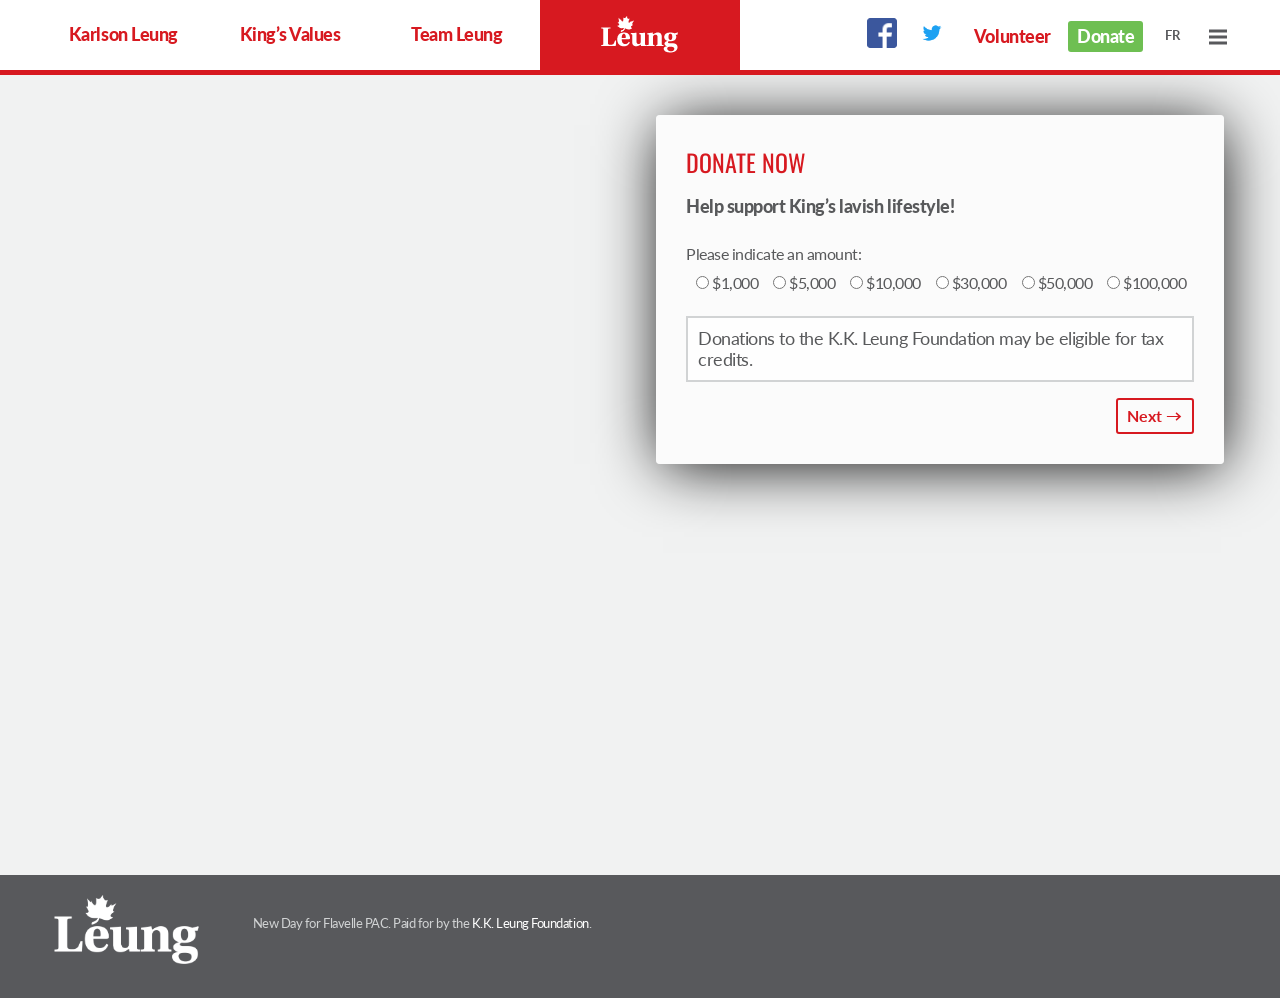
==== commit 34b66a39: "Update index.htm" ====
--- a/donate/index.htm
+++ b/donate/index.htm
@@ -105,7 +105,7 @@
                     <p style="font-weight: 900">
                         Help support King&rsquo;s lavish lifestyle!
                     </p>
-                    <form action="/thankyou.htm" class="donate-form">
+                    <form action="/thank-you.htm" class="donate-form">
                         <label for="amount">Please indicate an amount:</label>
                         <div class="row">
                             <span>
--- a/css/style.css
+++ b/css/style.css
@@ -1338,6 +1338,10 @@
     background-color: #f1f2f2;
 }
 
+.donate-hide-large {
+    display: none;
+}
+
 #donate-box {
     float: right;
 }
@@ -1381,3 +1385,24 @@
     float: left;
     margin: 5px;
 }
+
+@media only screen and (max-width: 40.063em) {
+    .donate-hero {
+        background: none;
+        min-height: 0;
+    }
+    
+    .donate-hide-large {
+        display: inherit;
+    }
+    
+    #donate-box {
+        margin: 0;
+        padding: 0;
+    }
+    
+    .donate-form-container {
+        margin: 0;
+        box-shadow: none;
+    }
+}
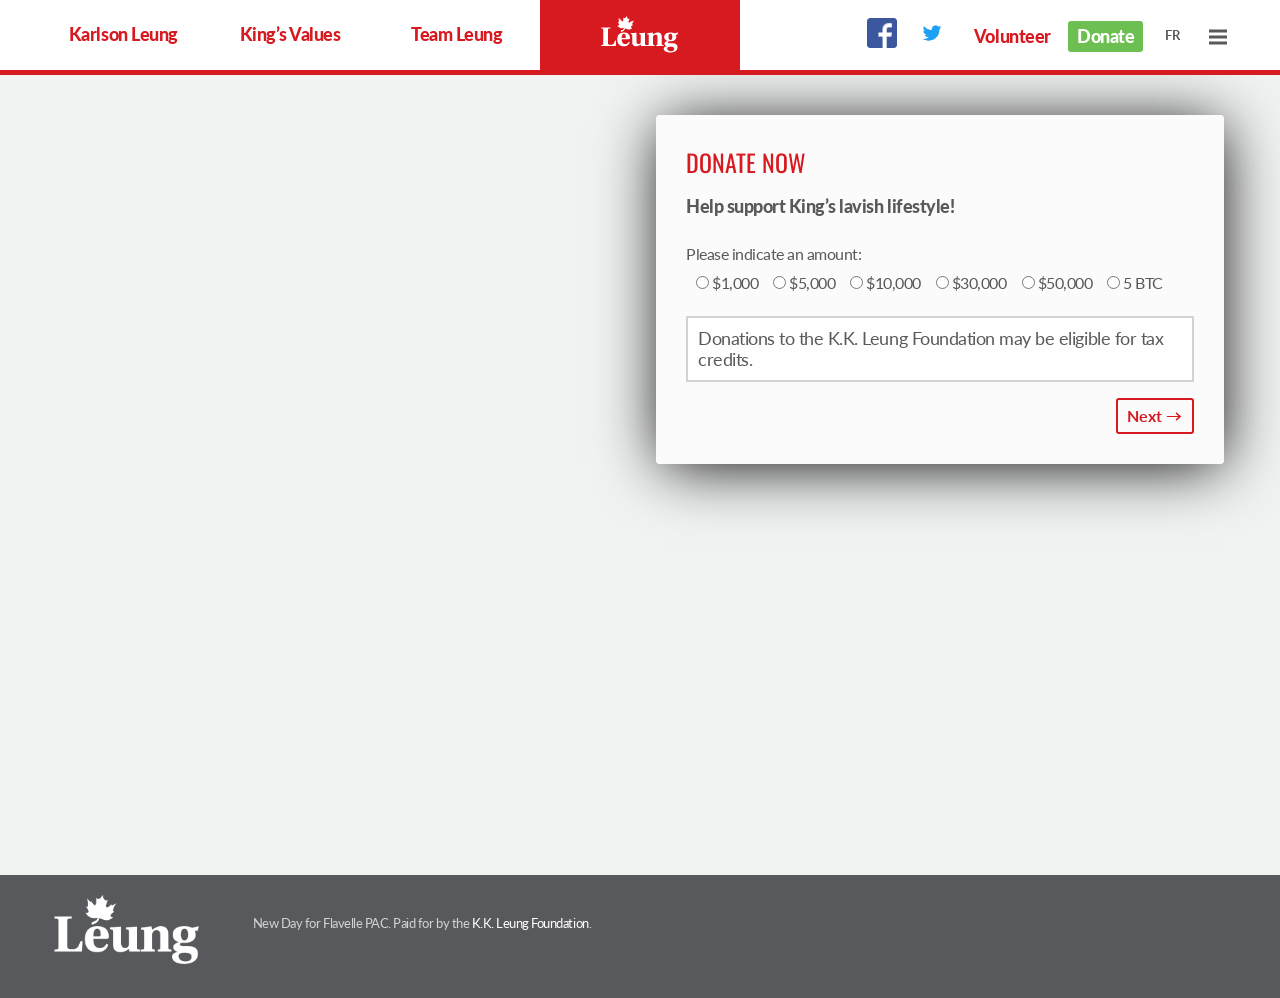
==== commit 79544d75: "Update index.htm" ====
--- a/donate/index.htm
+++ b/donate/index.htm
@@ -91,6 +91,25 @@
                           </ul>
                       </ul>
                   </div>
+                  <div class="column large-3 medium-6 small-12">
+                      <ul>
+                          <li>Get Involved</li>
+                          <ul>
+                              <li>
+                                  <a href="/register/">Volunteer</a>
+                              </li>
+                              <li>
+                                  <a href="/donate/">Donate</a>
+                              </li>
+                              <li>
+                                  <a href="https://www.facebook.com/karlson.leung">Facebook</a>
+                              </li>
+                              <li>
+                                  <a href="https://twitter.com/karlsonleung">Twitter</a>
+                              </li>
+                          </ul>
+                      </ul>
+                  </div>
               </div>
           </div>
       </nav>
@@ -124,7 +143,7 @@
                                 <input id="amount_50000" type="radio" name="amount" value="50000" required="required"><label for="amount_50000">$50,000</label>
                             </span>
                             <span>
-                                <input id="amount_100000" type="radio" name="amount" value="100000" required="required"><label for="amount_100000">$100,000</label>
+                                <input id="amount_100000" type="radio" name="amount" value="100000" required="required"><label for="amount_100000">5 BTC</label>
                             </span>
                         </div>
                         <div class="tax-credits-infobox">
--- a/css/style.css
+++ b/css/style.css
@@ -33,6 +33,10 @@
     line-height: inherit;
 }
 
+a:hover, a:focus {
+    color: #d71920;
+}
+
 div, dl, dt, dd, ul, ol, li, h1, h2, h3, h4, h5, h6, pre, form, p, blockquote, th, td {
     margin: 0;
     padding: 0;
@@ -59,17 +63,6 @@
     letter-spacing: 0;
 }
 
-h3 {
-    font-family: Oswald;
-    letter-spacing: -0.03em;
-    text-transform: uppercase;
-    font-size: 1.7rem;
-    color: #58595c;
-    margin: 1em 0 1em;
-    line-height: 1em;
-    font-weight: 300;
-}
-
 p {
     font-family: inherit;
     font-weight: normal;
@@ -90,7 +83,7 @@
 }
 
 /* screen size-dependent general elements */
-@media only screen and (max-width: 40.063em) {
+@media only screen and (min-width: 40.063em) {
     h1, h2, h3, h4, h5, h6 {
         line-height: 1.2;
     }
@@ -98,7 +91,9 @@
     h1 {
         font-size: 2.3125rem;
     }
-    
+}
+
+@media only screen and (max-width: 40.063em) {
     h3 {
         font-size: 1.4375rem;
     }
@@ -608,6 +603,11 @@
     }
 }
 
+.content-wrapper {
+    background-color: #fff;
+    padding: 2em 1em 4em;
+}
+
 /* banner */
 .banner-image {
     min-height: 400px;
@@ -1190,6 +1190,10 @@
         font-size: 32px;
         text-align: center;
     }
+    
+    #king-val-question-label h1 {
+        font-size: 2.3125rem;
+    }
 }
 
 .king-val-highlights:after {
@@ -1227,6 +1231,13 @@
 }
 
 .highlight-box h3 {
+    font-family: Oswald;
+    letter-spacing: -0.03em;
+    text-transform: uppercase;
+    font-size: 1.7rem;
+    margin: 1em 0 1em;
+    line-height: 1em;
+    font-weight: 300;
     padding: 25px 40px;
     z-index: 2;
     position: absolute;
@@ -1234,6 +1245,12 @@
     color: white;
     transition: all .2s ease-in-out;
     -webkit-transition: all .2s ease-in-out;
+}
+
+@media only screen and (max-width: 40.063em) {
+    .highlight-box h3 {
+        font-size: 1.4375rem;
+    }
 }
 
 /* Register page */
@@ -1394,6 +1411,7 @@
     
     .donate-hide-large {
         display: inherit;
+        margin-bottom: -5px;
     }
     
     #donate-box {
@@ -1406,3 +1424,152 @@
         box-shadow: none;
     }
 }
+
+/* Thank you page */
+.thank-you-title {
+    background-color: #3d4f5d;
+}
+
+.thank-you-title h1 {
+    color: #fff;
+    font-size: 2em;
+    font-family: Oswald;
+    text-transform: uppercase;
+    padding: 0.5em 0 0.4em;
+    margin: 0;
+}
+
+.thank-you-content {
+    background-color: #fff;
+    padding: 2em 1em 4em;
+}
+
+.thank-you-content h3 {
+    font-weight: 400;
+    font-size: 1.4375rem;
+    color: #d71920;
+    margin-top: 0.2rem;
+    margin-bottom: 1rem;
+}
+
+@media only screen and (max-width: 40.063em) {
+    .thank-you-content h3 {
+        font-size: 1.125rem;
+    }
+}
+
+.framed {
+    line-height: 0;
+    display: inline-block;
+    border: solid 4px white;
+    max-width: 100%;
+    box-shadow: 0 0 0 1px rgba(0, 0, 0, 0.2);
+    transition: all 200ms ease-out;
+}
+
+/* King's Team page */
+.team-hero {
+    /* background: linear-gradient(45deg, rgba(0, 0, 0, 0.65) 15%, rgba(0, 0, 0, 0) 85%), url('http://kkl.soundllp.com/images/king-law-ball.jpg'); */
+    background-image: url('http://kkl.soundllp.com/images/king-law-ball.jpg');
+    background-size: cover;
+    box-shadow: 0px 0px 150px #000 inset;
+    color: #fff;
+    background-position: bottom;
+    /* min-height: 600px; */
+}
+
+@media only screen and (min-width: 75em) {
+    .team-hero {
+        background-position: center;
+    }
+}
+
+.team-hero-top {
+    padding: 4rem 0;
+}
+
+.team-hero-bottom {
+    padding-top: 12rem;
+    padding-bottom: 4rem;
+}
+
+.team-hero h1, .team-hero h2 {
+    color: #ffffff;
+    text-shadow: 0 0 30px #000000;
+}
+
+.team-hero h1 {
+    font-family: 'Lato';
+    font-weight: 900;
+    text-transform: none;
+    margin-bottom: 0;
+    line-height: 1.1;
+}
+
+.team-hero h2 {
+    font-family: 'Lato';
+    text-transform: none;
+}
+
+.team-hero p {
+    text-shadow: 2px 2px 10px #000000;
+}
+
+@media (min-width: 64rem) {
+    .team-hero h1 {
+        font-size: 3rem;
+    }
+    .team-hero h2 {
+        font-size: 2rem;
+    }
+}
+
+.team-hero-bottom .button {
+    border: 2px solid #ffffff;
+    color: #ffffff;
+    background: rgba(0, 0, 0, 0.5);
+    margin-bottom: 1rem;
+    font-size: 1.4rem;
+    font-weight: 900;
+}
+
+.team-hero-bottom .button:hover {
+    border: 2px solid #d71920;
+    color: #d71920;
+}
+
+.typed-cursor {
+    opacity: 1;
+    font-weight: 100;
+    -webkit-animation: blink 0.7s infinite;
+    -moz-animation: blink 0.7s infinite;
+    -ms-animation: blink 0.7s infinite;
+    -o-animation: blink 0.7s infinite;
+    animation: blink 0.7s infinite;
+}
+
+@keyframes blink {
+    0% { opacity: 1; }
+    50% { opacity: 0; }
+    100% { opacity: 1; }
+}
+@-webkit-keyframes blink {
+    0% { opacity: 1; }
+    50% { opacity: 0; }
+    100% { opacity: 1; }
+}
+@-moz-keyframes blink {
+    0% { opacity: 1; }
+    50% { opacity: 0; }
+    100% { opacity: 1; }
+}
+@-ms-keyframes blink {
+    0% { opacity: 1; }
+    50% { opacity: 0; }
+    100% { opacity: 1; }
+}
+@-oz-keyframes blink {
+    0% { opacity: 1; }
+    50% { opacity: 0; }
+    100% { opacity: 1; }
+}
